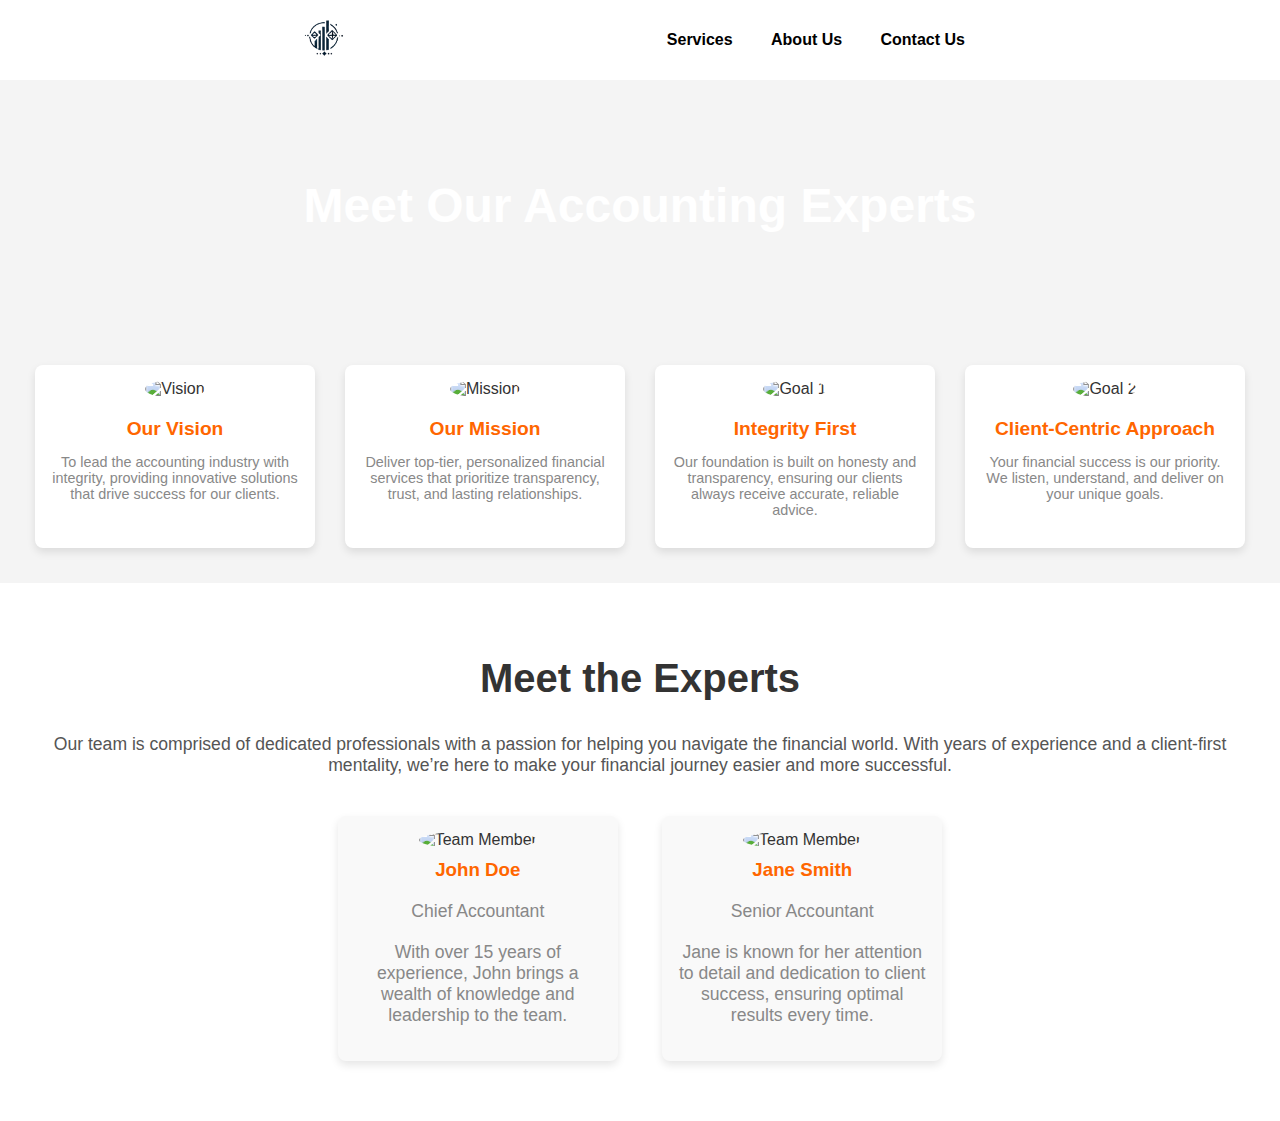
==== pages/about-us-page.html @ eadc2d15 "Added about-us" ====
<!DOCTYPE html>
<html lang="en">
  <head>
    <meta charset="UTF-8" />
    <meta name="viewport" content="width=device-width, initial-scale=1.0" />
    <link rel="stylesheet" href="about-us.css" />
    <link rel="stylesheet" href="../mock-tailwind.css" />
    <link rel="stylesheet" href="../index.css" />
    <title>About Us</title>
  </head>
  <body>
    <!-- Navbar -->
    <nav
      class="flex w-full max-w-screen h-16 bg-white py-2 justify-evenly items-center z-20"
    >
      <a href="/#">
        <img
          src="../assets/clair_compta_logo_wwhitecircle.png"
          class="max-w-14"
        />
      </a>
      <div class="flex flex-row">
        <a href="../pages/service-page.html" class="btn">Services</a>
        <a href="../pages/about-us.html" class="btn">About Us</a>
        <a href="../pages/contact-us.html" class="btn">Contact Us</a>
      </div>
    </nav>

    <!-- Banner -->
    <div class="banner">
      <h1>Meet Our Accounting Experts</h1>
    </div>

    <!-- About Section -->
    <div class="products">
      <!-- Vision Card -->
      <div class="product-card">
        <img
          src="https://cdn-icons-png.flaticon.com/512/3023/3023225.png"
          alt="Vision"
          style="width: 100px"
        />
        <h3>Our Vision</h3>
        <p>
          To lead the accounting industry with integrity, providing innovative
          solutions that drive success for our clients.
        </p>
      </div>

      <!-- Mission Card -->
      <div class="product-card">
        <img
          src="https://cdn-icons-png.flaticon.com/512/4288/4288666.png"
          alt="Mission"
          style="width: 100px"
        />
        <h3>Our Mission</h3>
        <p>
          Deliver top-tier, personalized financial services that prioritize
          transparency, trust, and lasting relationships.
        </p>
      </div>

      <!-- Goal 1 Card -->
      <div class="product-card">
        <img
          src="https://cdn-icons-png.flaticon.com/512/1946/1946488.png"
          alt="Goal 1"
          style="width: 100px"
        />
        <h3>Integrity First</h3>
        <p>
          Our foundation is built on honesty and transparency, ensuring our
          clients always receive accurate, reliable advice.
        </p>
      </div>

      <!-- Goal 2 Card -->
      <div class="product-card">
        <img
          src="https://cdn-icons-png.flaticon.com/512/2917/2917393.png"
          alt="Goal 2"
          style="width: 100px"
        />
        <h3>Client-Centric Approach</h3>
        <p>
          Your financial success is our priority. We listen, understand, and
          deliver on your unique goals.
        </p>
      </div>
    </div>

    <!-- Meet the Team Section -->
    <div class="team-section">
      <h2>Meet the Experts</h2>
      <p>
        Our team is comprised of dedicated professionals with a passion for
        helping you navigate the financial world. With years of experience and a
        client-first mentality, we’re here to make your financial journey easier
        and more successful.
      </p>

      <div class="team-card">
        <img src="https://via.placeholder.com/100" alt="Team Member" />
        <h3>John Doe</h3>
        <p>Chief Accountant</p>
        <p>
          With over 15 years of experience, John brings a wealth of knowledge
          and leadership to the team.
        </p>
      </div>
      <div class="team-card">
        <img src="https://via.placeholder.com/100" alt="Team Member" />
        <h3>Jane Smith</h3>
        <p>Senior Accountant</p>
        <p>
          Jane is known for her attention to detail and dedication to client
          success, ensuring optimal results every time.
        </p>
      </div>
    </div>
  </body>
</html>
---- pages/about-us.css ----
/* General Styles */
body {
    font-family: Arial, sans-serif;
    margin: 0;
    padding: 0;
    background-color: #f0f0f0;
}

a {
    text-decoration: none;
    color: #333;
}

/* Navbar Styles */
.navbar {
    background-color: #ff6600;
    padding: 15px;
    text-align: center;
}

.navbar a {
    color: rgb(243, 240, 236);
    margin: 0 15px;
    font-size: 1.1em;
}

/* Banner Styles */
.banner {
    background-image: url('https://www.lsbf.org.uk/media/5546378/accounting-tech-blog-banner.png');
    background-size: cover;
    background-position: center;
    height: 250px;
    display: flex;
    align-items: center;
    justify-content: center;
    color: white;
    text-align: center;
}

.banner h1 {
    font-size: 3em;
}

/* Product Section Styles */
.products {
    display: flex;
    flex-wrap: wrap;
    justify-content: center;
    padding: 20px;
}

.product-card {
    background-color: white;
    width: 250px;
    margin: 15px;
    padding: 15px;
    border-radius: 8px;
    box-shadow: 0 4px 8px rgba(0, 0, 0, 0.1);
    text-align: center;
}

.product-card img {
    width: 100px;
    height: 100px;
    border-radius: 50%;
    margin-bottom: 10px;
}

.product-card h3 {
    margin: 10px 0;
    font-size: 1.2em;
    color: #ff6600;
}

.product-card p {
    color: #888;
    font-size: 0.9em;
}

/* Team Section */
.team-section {
    text-align: center;
    padding: 40px 20px;
    background-color: #ffffff;
}

.team-section h2 {
    font-size: 2.5em;
    color: #333;
}

.team-section p {
    color: #555;
    font-size: 1.1em;
    margin: 20px 0;
}

.team-card {
    display: inline-block;
    width: 250px;
    margin: 20px;
    text-align: center;
    background-color: #f9f9f9;
    padding: 15px;
    border-radius: 8px;
    box-shadow: 0 4px 8px rgba(0, 0, 0, 0.1);
}

.team-card img {
    width: 100px;
    height: 100px;
    border-radius: 50%;
}

.team-card h3 {
    margin: 10px 0;
    color: #ff6600;
}

.team-card p {
    color: #888;
}
---- index.css ----
.btn {
	padding: 0.65rem 1.2rem;
	font-size: 1rem;
	font-weight: bold;
	border-style: none;
	border-radius: 1rem;
	cursor: pointer;
	display: inline-block;
	background-color: transparent;
	color: var(--black);
	text-decoration: none;
}

.btn:hover {
	cursor: pointer;
}

.btn-primary {
	background-color: var(--primary);
	color: var(--white);
}

.btn-primary:hover {
	background-color: var(--primary-darker);
}
.btn-primary:active {
	background-color: var(--primary-darkest);
}

.btn-secondary {
	background-color: var(--secondary);
	color: var(--black);
}

.btn-secondary:hover {
	background-color: var(--secondary-darker);
}
.btn-secondary:active {
	background-color: var(--primary-darkest);
}

.btn-secondary:hover {
	background-color: #3c59a8;
}

.img-radius {
	border-radius: 40% 60% 43% 57% / 60% 45% 55% 40%;
}

.card {
	border-radius: 1rem;
	padding: 1rem;
}

.background-shape-inifier {
	border-radius: 50% 50% 50% 50% / 83% 83% 17% 17%;
}

.half-white {
	height: 30rem;
}

.btn-ghost {
	border-color: var(--black);
	border-width: 2px;
	border-style: solid;
	background-color: var(--white);
}

.btn-ghost:hover {
	background-color: var(--light-gray);
}
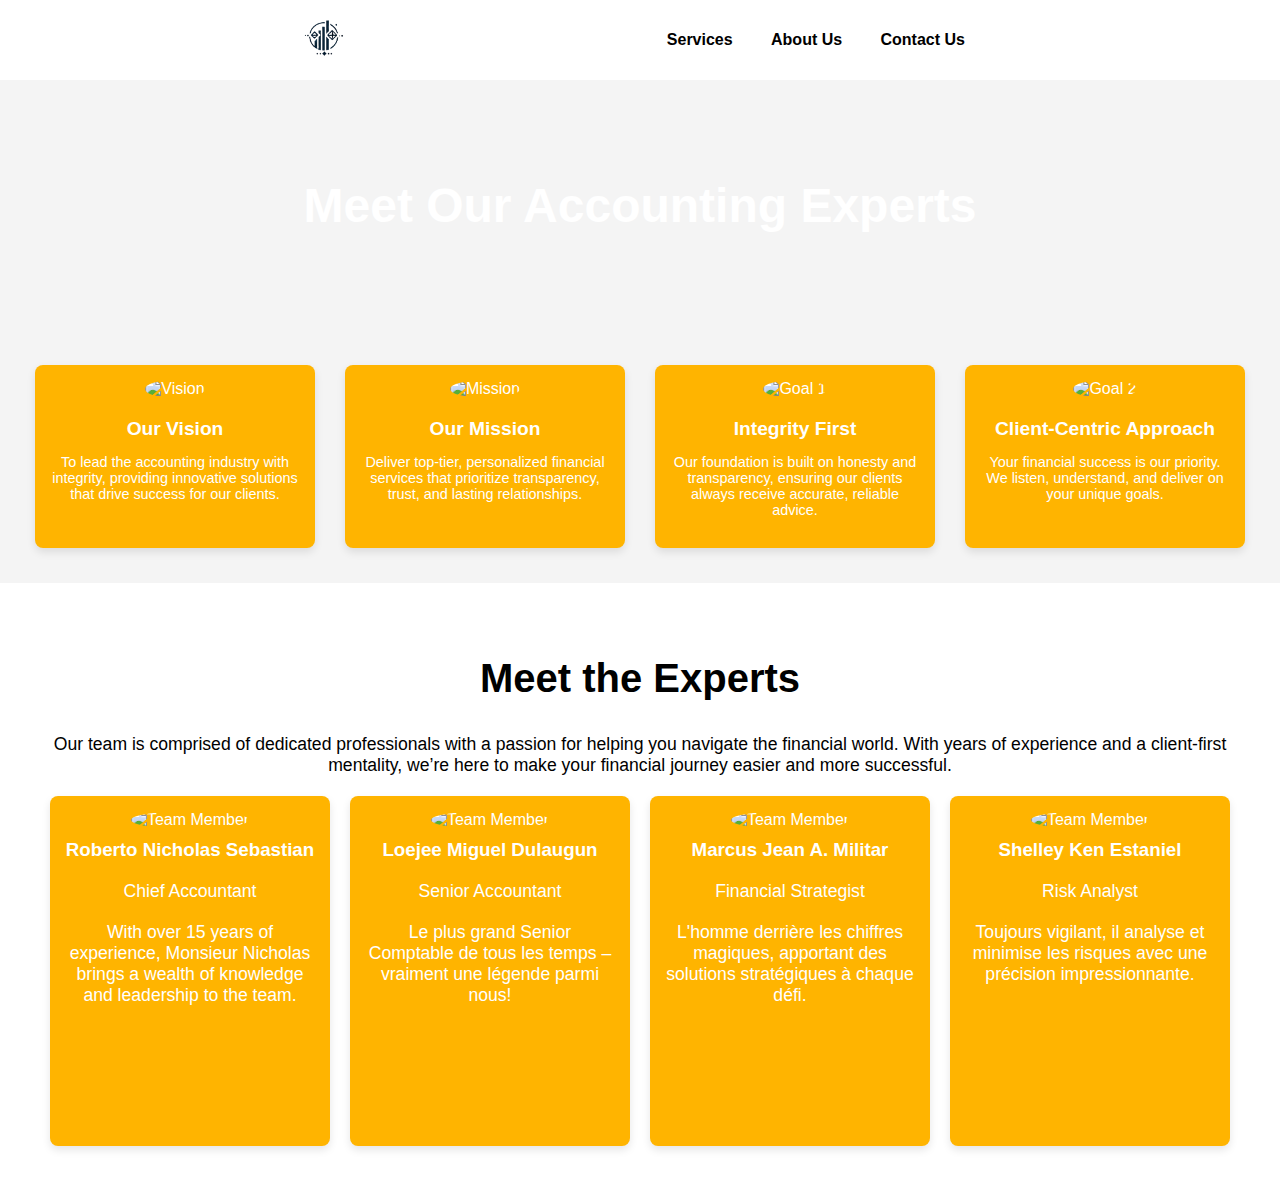
==== commit 4154dd78: "asdasd" ====
--- a/pages/about-us-page.html
+++ b/pages/about-us-page.html
@@ -21,8 +21,8 @@
       </a>
       <div class="flex flex-row">
         <a href="../pages/service-page.html" class="btn">Services</a>
-        <a href="../pages/about-us.html" class="btn">About Us</a>
-        <a href="../pages/contact-us.html" class="btn">Contact Us</a>
+        <a href="../pages/about-us-page.html" class="btn">About Us</a>
+        <a href="../pages/contact-us-page.html" class="btn">Contact Us</a>
       </div>
     </nav>
 
@@ -34,7 +34,7 @@
     <!-- About Section -->
     <div class="products">
       <!-- Vision Card -->
-      <div class="product-card">
+      <div class="product-card bg-primary text-white">
         <img
           src="https://cdn-icons-png.flaticon.com/512/3023/3023225.png"
           alt="Vision"
@@ -48,7 +48,7 @@
       </div>
 
       <!-- Mission Card -->
-      <div class="product-card">
+      <div class="product-card bg-primary text-white">
         <img
           src="https://cdn-icons-png.flaticon.com/512/4288/4288666.png"
           alt="Mission"
@@ -62,7 +62,7 @@
       </div>
 
       <!-- Goal 1 Card -->
-      <div class="product-card">
+      <div class="product-card bg-primary text-white">
         <img
           src="https://cdn-icons-png.flaticon.com/512/1946/1946488.png"
           alt="Goal 1"
@@ -76,13 +76,13 @@
       </div>
 
       <!-- Goal 2 Card -->
-      <div class="product-card">
+      <div class="product-card bg-primary text-white">
         <img
           src="https://cdn-icons-png.flaticon.com/512/2917/2917393.png"
           alt="Goal 2"
           style="width: 100px"
         />
-        <h3>Client-Centric Approach</h3>
+        <h3 class="">Client-Centric Approach</h3>
         <p>
           Your financial success is our priority. We listen, understand, and
           deliver on your unique goals.
@@ -91,24 +91,54 @@
     </div>
 
     <!-- Meet the Team Section -->
-    <div class="team-section">
-      <h2>Meet the Experts</h2>
-      <p>
+    <div class="team-section bg-white text-white">
+      <h2 class="text-black">Meet the Experts</h2>
+      <p class="text-black">
         Our team is comprised of dedicated professionals with a passion for
         helping you navigate the financial world. With years of experience and a
         client-first mentality, we’re here to make your financial journey easier
         and more successful.
       </p>
+      <!-- CONTAINERASDSAD+AS-D -->
+      <div class="flex flex-wrap justify-center items-center gap-5">
+        <div class="team-card bg-primary text-white">
+          <img src="https://via.placeholder.com/100" alt="Team Member" />
+          <h3>Roberto Nicholas Sebastian</h3>
+          <p>Chief Accountant</p>
+          <p>
+            With over 15 years of experience, Monsieur Nicholas brings a wealth of knowledge and leadership to the team.
+          </p>
+        </div>
+        <div class="team-card bg-primary text-white">
+          <img src="https://via.placeholder.com/100" alt="Team Member" />
+          <h3>Loejee Miguel Dulaugun</h3>
+          <p>Senior Accountant</p>
+          <p>Le plus grand Senior Comptable de tous les temps – vraiment une légende parmi nous!</p>
+        </div>
+        <div class="team-card bg-primary text-white">
+            <img src="https://via.placeholder.com/100" alt="Team Member" />
+            <h3>Marcus Jean A. Militar</h3>
+            <p>Financial Strategist</p>
+            <p>
+                L'homme derrière les chiffres magiques, apportant des solutions stratégiques à chaque défi.
+            </p>
+          </div>
+          <div class="team-card bg-primary text-white">
+            <img src="https://via.placeholder.com/100" alt="Team Member" />
+            <h3>Shelley Ken Estaniel</h3>
+            <p>Risk Analyst</p>
+            <p>
+                Toujours vigilant, il analyse et minimise les risques avec une précision impressionnante.
+            </p>
+          </div>
+        </div>
+        </div>
+        
+      </div>
 
-      <div class="team-card">
-        <img src="https://via.placeholder.com/100" alt="Team Member" />
-        <h3>John Doe</h3>
-        <p>Chief Accountant</p>
-        <p>
-          With over 15 years of experience, John brings a wealth of knowledge
-          and leadership to the team.
-        </p>
-      </div>
+    </div>
+
+    <!-- </div>
       <div class="team-card">
         <img src="https://via.placeholder.com/100" alt="Team Member" />
         <h3>Jane Smith</h3>
@@ -119,5 +149,15 @@
         </p>
       </div>
     </div>
+      <div class="team-card">
+        <img src="https://via.placeholder.com/100" alt="Team Member" />
+        <h3>Jane Smith</h3>
+        <p>Senior Accountant</p>
+        <p>
+          Jane is known for her attention to detail and dedication to client
+          success, ensuring optimal results every time.
+        </p>
+      </div>
+    </div> -->
   </body>
 </html>
--- a/pages/about-us.css
+++ b/pages/about-us.css
@@ -3,26 +3,13 @@
     font-family: Arial, sans-serif;
     margin: 0;
     padding: 0;
-    background-color: #f0f0f0;
+    background-color: var(--light-gray);
 }
 
 a {
     text-decoration: none;
-    color: #333;
 }
 
-/* Navbar Styles */
-.navbar {
-    background-color: #ff6600;
-    padding: 15px;
-    text-align: center;
-}
-
-.navbar a {
-    color: rgb(243, 240, 236);
-    margin: 0 15px;
-    font-size: 1.1em;
-}
 
 /* Banner Styles */
 .banner {
@@ -50,7 +37,6 @@
 }
 
 .product-card {
-    background-color: white;
     width: 250px;
     margin: 15px;
     padding: 15px;
@@ -69,11 +55,9 @@
 .product-card h3 {
     margin: 10px 0;
     font-size: 1.2em;
-    color: #ff6600;
 }
 
 .product-card p {
-    color: #888;
     font-size: 0.9em;
 }
 
@@ -86,24 +70,23 @@
 
 .team-section h2 {
     font-size: 2.5em;
-    color: #333;
 }
 
 .team-section p {
-    color: #555;
     font-size: 1.1em;
     margin: 20px 0;
+    background-image: white;
 }
 
 .team-card {
     display: inline-block;
     width: 250px;
-    margin: 20px;
     text-align: center;
-    background-color: #f9f9f9;
     padding: 15px;
     border-radius: 8px;
     box-shadow: 0 4px 8px rgba(0, 0, 0, 0.1);
+    background-color: white;
+    height: 20rem;
 }
 
 .team-card img {
@@ -114,9 +97,5 @@
 
 .team-card h3 {
     margin: 10px 0;
-    color: #ff6600;
 }
 
-.team-card p {
-    color: #888;
-}
